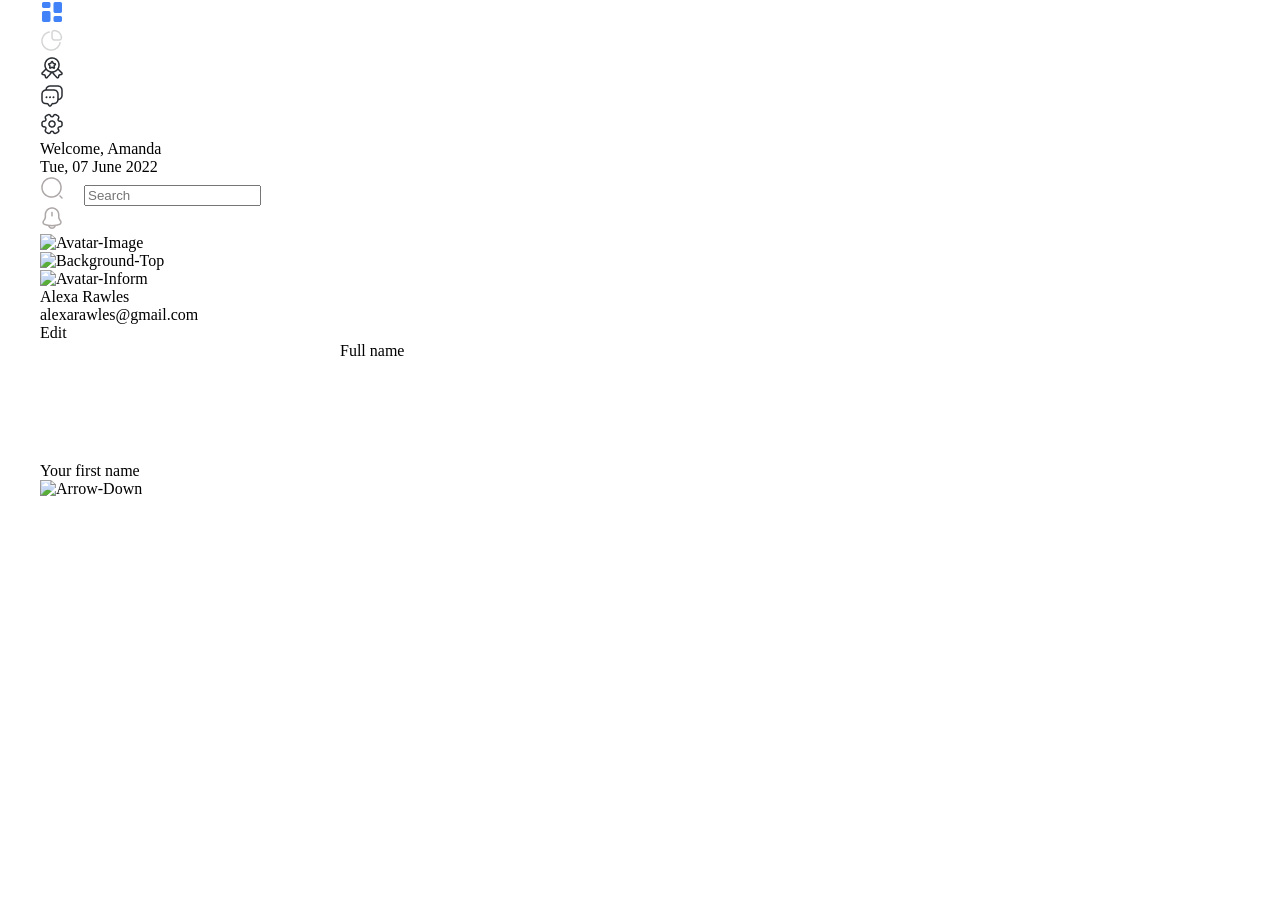
==== dcmt.html @ 17f83506 "add all files" ====
<!DOCTYPE html>
<html lang="en">
<head>
    <meta charset="UTF-8">
    <meta name="viewport" content="width=device-width, initial-scale=1.0">
    <title>meomeo</title>
    <link rel="stylesheet" href="style.css">
    <link href='https://fonts.googleapis.com/css?family=Poppins' rel='stylesheet'>
</head>
<body>
    <div class="container">
        
        <div class="section left">
            <div class="icon"><img src="./assets/img/element-4.png" alt="Icon" class="icon-img"></div>
            <div class="icon"><img src="./assets/img/graph.png" alt="Icon" class="icon-img"></div>
            <div class="icon"><img src="./assets/img/medal-star.png" alt="Icon" class="icon-img"></div>
            <div class="icon"><img src="./assets/img/messages.png" alt="Icon" class="icon-img"></div>
            <div class="icon"><img src="./assets/img/setting-2.png" alt="Icon" class="icon-img"></div>
        </div>

        <div class="section right">
            <div class="header-nav">

                <div class="header-nav-left">
                    <div class="name">Welcome, Amanda</div>
                    <div class="date">Tue, 07 June 2022</div>
                </div>

                <div class="header-nav-right">
                    <div class="nav-right search">
                        <img src="./assets/img/search-normal.png" alt="Icon" width="24px" height="24px">
                        &nbsp;&nbsp;&nbsp;
                        <input type="text" placeholder="Search" class="input-search">
                    </div>
                    <div class="nav-right notification">
                        <img src="./assets/img/notification-bing.png" alt="Icon">
                    </div>
                    <div class="avatar">
                        <img src="./assets/img/avatar.png" alt="Avatar-Image">
                    </div>
                </div>

            </div>

            <div class="profile">

                <div class="container-pf">

                    <div class="bg-profile">
                         <img src="./assets/img/profile-bgr-top.png" alt="Background-Top" height="100px" width="100%">
                    </div>

                    <div class="container-pf-main">

                        <div class="form-header">
                            <div class="form-avatar">
                                <img src="./assets/img/avatar-inform.png" alt="Avatar-Inform" width="80px" height="80px">
                                <div class="form-inform-1">
                                    <div class="form-inform-name">Alexa Rawles</div>
                                    <div class="form-inform-email">alexarawles@gmail.com</div>
                                </div>
                            </div>
                            <div class="form-inform">
                                <div class="form-inform-2">Edit</div>
                            </div>
                        </div>

                        <div class="form-body">

                            <div class="body-conatiner">
                                <div class="body-left">
                                    <div class="form-input">
                                        <div class="title">Full name</div>
                                        <div class="input">
                                            <div class="input-content">Your first name</div>
                                            <div class="input-arrow">
                                                <img src="./assets/img/arrow-down.png" alt="Arrow-Down" width="24px" height="24px">
                                            </div>
                                        </div>
                                    </div>
                                </div>
                            </div>
                        </div>
                    </div>
                </div>
            </div>
---- style.css ----
body {
    box-sizing: border-box;
    margin: 0;
}
:root {
    --color-primary:    #333333;
    --color-secondary:  #E2E2E2;
    --background:       #F1F1F1; 
    --font-primary:       "Be Vietnam Pro", sans-serif;
    --font-secondary:     "Lora", serif;
}
.box{
    font-family: var(--font-primary);
    color: var(--color-primary);
    background-color: var(--color-secondary);
    display: inline-flex;
    justify-content: center;
    align-items: center;
    font-weight: 700;
    font-size: 20px;
    border-radius: 8px;
}
.container{
    max-width: 1200px;
    width: 95%;
    margin: 0 auto;
}
header{
    padding: 20px 0;
}
.main{
    display: flex;
    justify-content: center;
    align-items: center;
    gap: 30px;
}
.logo{
    width: 200px;
    height: 60px;
}
.menu{
    height: 34px;
    flex: 1;
}
.button{
    height: 42px;
    width: 120px;
}
.title{
    width: 100%;
    max-width: 600px;
    height: 80px;
    margin: 0 auto 40px auto;
    display: flex;
    font-family: var(--font-secondary);
}
.section1{
    background-color: var(--background);
    padding: 80px 0;
}
.section1 .main{
    display: flex;
    justify-content: center;
    align-items: center;
    gap: 30px;
}
.content{
    height: 267px;
    width: calc(50% - 15px);
}
.image{
    height: 520px;
    width: calc(50% - 15px);
}
.section2{
    padding: 80px 0;
}
.section2 .main{
    display: flex;
    flex-wrap: wrap;
    gap: 30px;
}
.section2 .item{
    height: 420px;
    width: calc((100% - 60px)/3);
}
.section3{
    background-color: var(--background);
    padding: 80px 0;
}
.section3 .main{
    display: flex;
    gap: 30px;
}
.section3 .item{
    height: 300px;
    width: calc((100% - 120px)/5);
}
.section4{
    padding: 80px 0;
}
.section4 .main{
    display: flex;
    gap: 30px;
}
.section4 .item{
    height: 300px;
    width: calc((100% - 90px)/4);
}
.footer{
    height: 72px;
    width: 100%;
    border-radius: 0%;
}
@media (max-width: 1024px) and (min-width: 600px) {
    .container{
    max-width: 720px;
    width: 95%;
    margin: 0 auto;
    }
    header{
        padding: 15px 0;
    }
    .logo{
        width: 140px;
        height: 42px;
    }
    .button{
        width: 102px;
        height: 36px;
    }
    .content{
        height: 267px;
        width: calc(50% - 15px);
    }
    .image{
        height: 310px;
        width: calc(50% - 15px);
    }
    .title{
        max-width: 720px;
    }
    .section1{
        padding: 60px 0;
    }
    .section2{
        padding: 60px 0;
    }
    .section2 .item{
        width: calc((100% - 30px)/2);
    }
    .section3{
        padding: 60px 0;
    }
    .section3 .main{
        flex-wrap: wrap;
        justify-content: flex-start;
    }
    .section3 .item{
        height: 300px;
        width: calc((100% - 60px)/3);
    }
    .section4{
        padding: 60px 0;
    }
    .section4 .main{
        flex-wrap: wrap;
    }
    .section4 .item{
        width: calc((100% - 30px)/2);
    }
}
@media (max-width: 660px) {
    header{
        padding: 18px 0;
    }
    .header .main{
        display: flex;
        justify-content: space-between;
    }
    .menu{
        width: 66px;
        height: 36px;
        flex: none;
        order: -1;
        padding: 0 12px 0 11px;
    }
    .container{
    max-width: 546px;
    width: 95%;
    margin: 0 auto;
    }
    .section1{
        padding: 45px 0;
    }
    .section1 .main{
        flex-wrap: wrap;
    }
    .content{
        width: 546px;
        height: 267px;
    }
    .image{
        width: 546px;
        height: 491px;
        order: -1;
    }
    .section2{
        padding: 45px 0;
    }
    .section2 .item{
        height: 420px;
        width: 546px;
    }
    .section3{
        padding: 45px 0;
    }
    .section3 .main{
        flex-wrap: wrap;
        justify-content: flex-start;
    }
    .section3 .item{
        width: calc((100% - 30px)/2);
    }
    .section4{
        padding: 45px 0;
    }
    .section4 .main{
        flex-wrap: wrap;
    }
    .section4 .item{
        width: calc((100% - 30px)/2);
    }
}
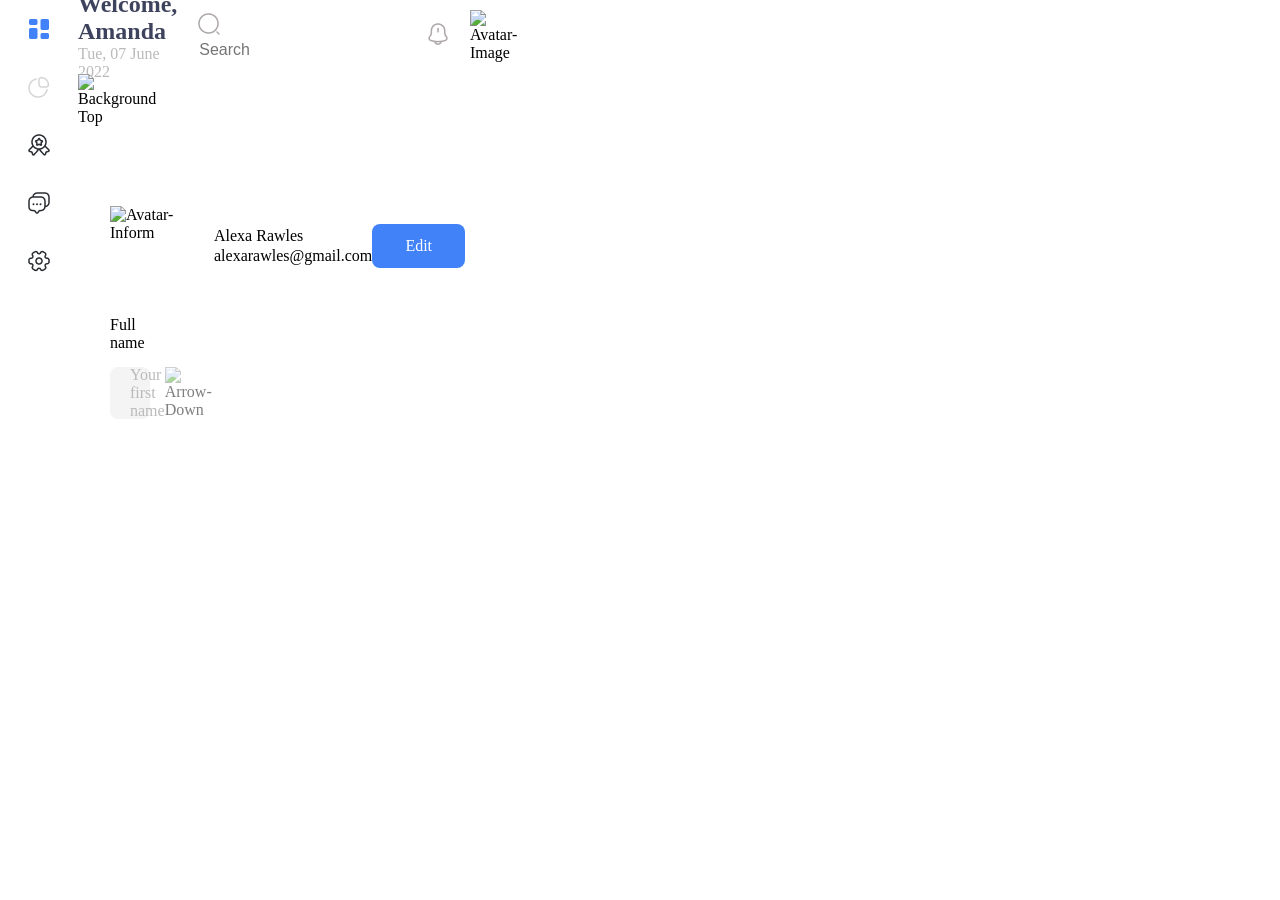
==== commit a7f461e4: "dcmt.html" ====
--- a/dcmt.html
+++ b/dcmt.html
@@ -1,86 +1,87 @@
-<!DOCTYPE html>
-<html lang="en">
-<head>
-    <meta charset="UTF-8">
-    <meta name="viewport" content="width=device-width, initial-scale=1.0">
-    <title>meomeo</title>
-    <link rel="stylesheet" href="style.css">
-    <link href='https://fonts.googleapis.com/css?family=Poppins' rel='stylesheet'>
-</head>
-<body>
-    <div class="container">
-        
-        <div class="section left">
-            <div class="icon"><img src="./assets/img/element-4.png" alt="Icon" class="icon-img"></div>
-            <div class="icon"><img src="./assets/img/graph.png" alt="Icon" class="icon-img"></div>
-            <div class="icon"><img src="./assets/img/medal-star.png" alt="Icon" class="icon-img"></div>
-            <div class="icon"><img src="./assets/img/messages.png" alt="Icon" class="icon-img"></div>
-            <div class="icon"><img src="./assets/img/setting-2.png" alt="Icon" class="icon-img"></div>
-        </div>
-
-        <div class="section right">
-            <div class="header-nav">
-
-                <div class="header-nav-left">
-                    <div class="name">Welcome, Amanda</div>
-                    <div class="date">Tue, 07 June 2022</div>
-                </div>
-
-                <div class="header-nav-right">
-                    <div class="nav-right search">
-                        <img src="./assets/img/search-normal.png" alt="Icon" width="24px" height="24px">
-                        &nbsp;&nbsp;&nbsp;
-                        <input type="text" placeholder="Search" class="input-search">
-                    </div>
-                    <div class="nav-right notification">
-                        <img src="./assets/img/notification-bing.png" alt="Icon">
-                    </div>
-                    <div class="avatar">
-                        <img src="./assets/img/avatar.png" alt="Avatar-Image">
-                    </div>
-                </div>
-
-            </div>
-
-            <div class="profile">
-
-                <div class="container-pf">
-
-                    <div class="bg-profile">
-                         <img src="./assets/img/profile-bgr-top.png" alt="Background-Top" height="100px" width="100%">
-                    </div>
-
-                    <div class="container-pf-main">
-
-                        <div class="form-header">
-                            <div class="form-avatar">
-                                <img src="./assets/img/avatar-inform.png" alt="Avatar-Inform" width="80px" height="80px">
-                                <div class="form-inform-1">
-                                    <div class="form-inform-name">Alexa Rawles</div>
-                                    <div class="form-inform-email">alexarawles@gmail.com</div>
-                                </div>
-                            </div>
-                            <div class="form-inform">
-                                <div class="form-inform-2">Edit</div>
-                            </div>
-                        </div>
-
-                        <div class="form-body">
-
-                            <div class="body-conatiner">
-                                <div class="body-left">
-                                    <div class="form-input">
-                                        <div class="title">Full name</div>
-                                        <div class="input">
-                                            <div class="input-content">Your first name</div>
-                                            <div class="input-arrow">
-                                                <img src="./assets/img/arrow-down.png" alt="Arrow-Down" width="24px" height="24px">
-                                            </div>
-                                        </div>
-                                    </div>
-                                </div>
-                            </div>
-                        </div>
-                    </div>
-                </div>
-            </div>+<!DOCTYPE html>
+<html lang="en">
+<head>
+    <meta charset="UTF-8">
+    <meta name="viewport" content="width=device-width, initial-scale=1.0">
+    <title>meomeo</title>
+    <link rel="stylesheet" href="dcmtstyle.css">
+    <link href='https://fonts.googleapis.com/css?family=Poppins' rel='stylesheet'>
+</head>
+<body>
+    <div class="container">
+        
+        <div class="section left">
+            <div class="icon"><img src="./assets/img/element-4.png" alt="Icon" class="icon-img"></div>
+            <div class="icon"><img src="./assets/img/graph.png" alt="Icon" class="icon-img"></div>
+            <div class="icon"><img src="./assets/img/medal-star.png" alt="Icon" class="icon-img"></div>
+            <div class="icon"><img src="./assets/img/messages.png" alt="Icon" class="icon-img"></div>
+            <div class="icon"><img src="./assets/img/setting-2.png" alt="Icon" class="icon-img"></div>
+        </div>
+
+        <div class="section right">
+            <div class="header-nav">
+
+                <div class="header-nav-left">
+                    <div class="name">Welcome, Amanda</div>
+                    <div class="date">Tue, 07 June 2022</div>
+                </div>
+
+                <div class="header-nav-right">
+                    <div class="nav-right search">
+                        <img src="./assets/img/search-normal.png" alt="Icon" width="24px" height="24px">
+                        &nbsp;&nbsp;&nbsp;
+                        <input type="text" placeholder="Search" class="input-search">
+                    </div>
+                    <div class="nav-right notification">
+                        <img src="./assets/img/notification-bing.png" alt="Icon">
+                    </div>
+                    <div class="avatar">
+                        <img src="./assets/img/avatar.png" alt="Avatar-Image">
+                    </div>
+                </div>
+
+            </div>
+
+            <div class="profile">
+
+                <div class="container-pf">
+
+                    <div class="bg-profile">
+                         <img src="./assets/img/profile-bgr-top.png" alt="Background-Top" height="100px" width="100%">
+                    </div>
+
+                    <div class="container-pf-main">
+
+                        <div class="form-header">
+                            <div class="form-avatar">
+                                <img src="./assets/img/avatar-inform.png" alt="Avatar-Inform" width="80px" height="80px">
+                                <div class="form-inform-1">
+                                    <div class="form-inform-name">Alexa Rawles</div>
+                                    <div class="form-inform-email">alexarawles@gmail.com</div>
+                                </div>
+                            </div>
+                            <div class="form-inform">
+                                <div class="form-inform-2">Edit</div>
+                            </div>
+                        </div>
+
+                        <div class="form-body">
+
+                            <div class="body-conatiner">
+                                <div class="body-left">
+                                    <div class="form-input">
+                                        <div class="title">Full name</div>
+                                        <div class="input">
+                                            <div class="input-content">Your first name</div>
+                                            <div class="input-arrow">
+                                                <img src="./assets/img/arrow-down.png" alt="Arrow-Down" width="24px" height="24px">
+                                            </div>
+                                        </div>
+                                    </div>
+                                </div>
+                            </div>
+                        </div>
+                    </div>
+                </div>
+
+            </div>
--- a/dcmtstyle.css
+++ b/dcmtstyle.css
@@ -0,0 +1,165 @@
+:root {
+    --width-nav-left: 78px;
+    --scale-icon: 24px;
+}
+
+body {
+    margin: 0;
+    font-family: "Poppins";
+    font-size: 16px;
+    height: 100%;
+}   
+
+.container {
+    display: flex;
+    max-width: 100%;
+    min-height: 100vh;
+}
+
+.section {
+    display: flex;
+    flex-direction: column;
+    width: var(--width-nav-left);   
+}
+
+.section-left{
+    gap: 10px;
+    align-items: center;
+    margin: 150px 0;
+}
+
+.section-right{
+    display: flex;
+    width: calc(100% - var(--width-nav-left));
+    height: 100%;
+    background-color: rgb(244, 244, 244);
+    gap: 30px;
+    flex-direction: column;
+    padding: 32px 40px;
+}
+
+.icon {
+    width: var(--width-nav-left);
+    height: 58px;
+    display: flex;
+    justify-content: center;
+    align-items: center;
+}
+.name {
+    font-weight: bold;
+    font-size: 24px;
+    color: #3E435D;
+}
+
+.date {
+    font-weight: 400;
+    color: rgb(186, 186, 186);
+    
+}
+.header-nav{
+    display: flex;
+    height: 72px;
+    justify-content: space-between;
+    align-items: center;
+    gap: 20px;
+}
+.header-nav-right{
+    display: flex;
+    align-items: center;
+    gap: 20px;
+}
+.input-search{
+    border: none;
+    outline: none;
+    color: #ADA7A7;
+    font-size: 16px;
+}
+.nav-right-search{
+    display: flex;
+    align-items: center;
+    justify-content: flex-start;
+    background-color: white;
+    width: 334px;
+    height: 52px;
+    border-radius: 8px;
+    padding-left: 20px;
+}
+.nav-right-notification{
+    background-color: white;
+    height: 52px;
+    width: 52px;
+    border-radius: 8px;
+    display: flex;
+    justify-content: center;
+    align-items: center;
+}
+.avatar{
+    height: 52px;
+    width: 52px;
+}
+.input {
+    border: 0;
+    background-color: rgb(244, 244, 244);
+    border-radius: 8px;
+    display: flex;
+    justify-content: space-between;
+    align-items: center;
+    height: 52px;
+    padding: 0 20px;
+}
+
+.input-content {
+    color: rgb(186, 186, 186);
+}
+
+.input-arrow {
+    opacity: 50%;
+}
+.form-header{
+    display: flex;
+    justify-content: space-between;
+    align-items: center;
+    margin-bottom: 30px;
+}
+.form-avatar {
+    display: flex;
+    align-items: center;
+    gap: 24px;
+}
+.form-inform-1{
+    line-height: 20px;
+}
+.form-inform-2{
+    display: flex;
+    justify-content: center;
+    align-items: center;
+    background-color: #4182F9;
+    width: 93px;
+    height: 44px;
+    color: white;
+    border-radius: 8px;
+}
+.container-pf-main{
+    padding: 32px 32px;
+    background-color: white;
+}
+.bg-profile img{
+    display: block;
+    margin-top: 2px;
+}
+.form-input{
+    margin: 15px 0;
+    display: flex;
+    flex-direction: column;
+    gap: 15px;
+
+}
+.body-right .body-left{
+    width: calc(50% - 10px);
+}
+.body-container{
+    display: flex;
+    justify-content: space-between;
+    max-width: 100%;
+    gap: 20px;
+}
